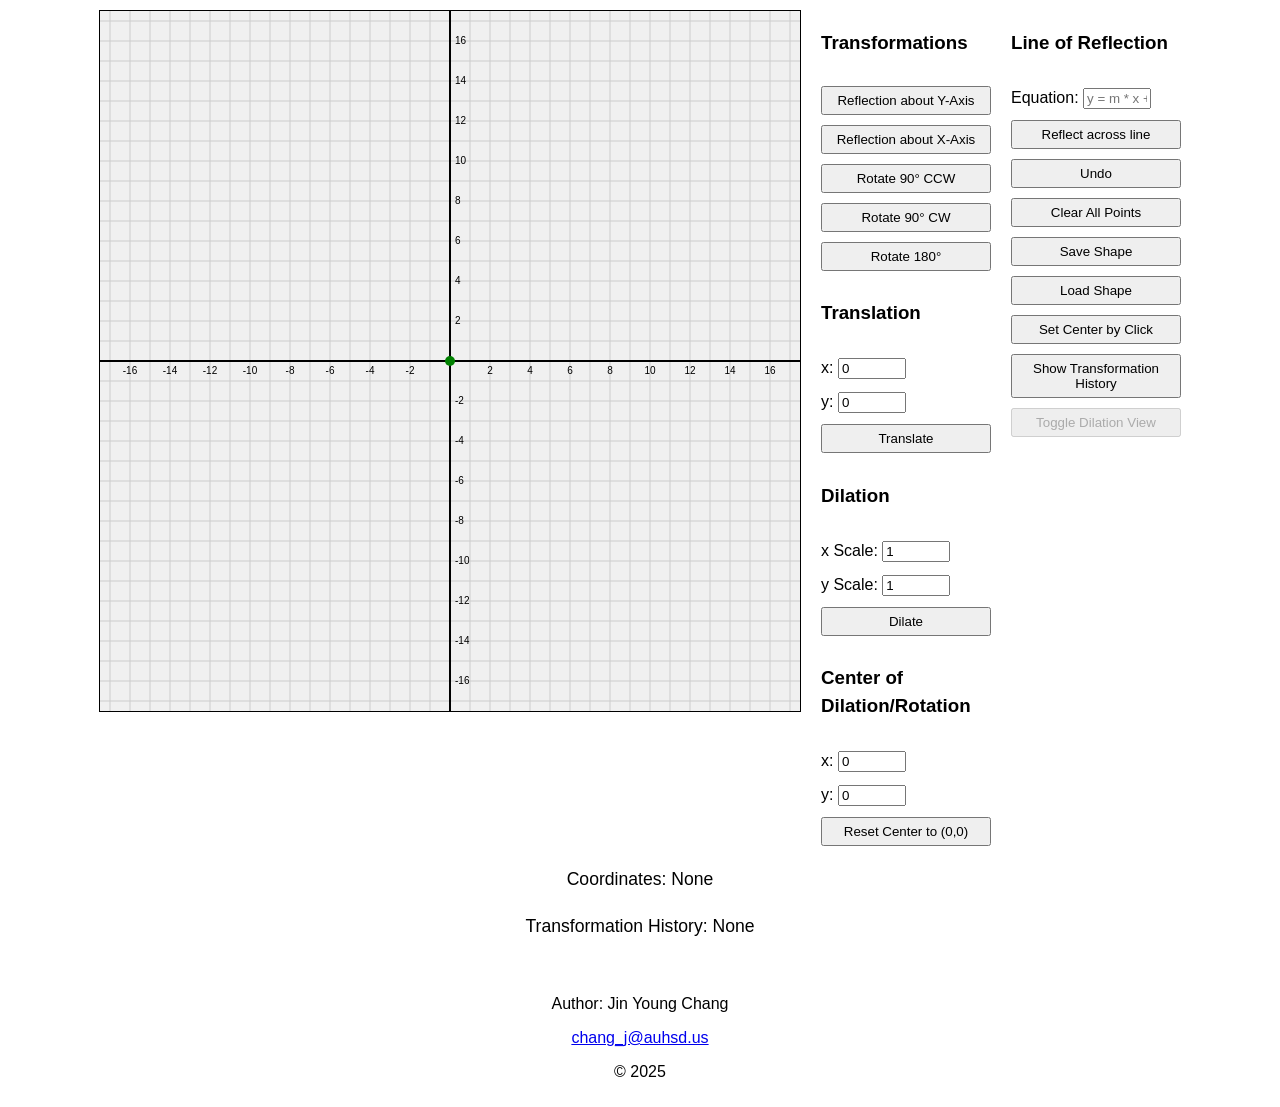
==== index.html @ a2a3efd0 "Rename index.html.html to index.html" ====
<!DOCTYPE html>
<html lang="en">
<head>
    <meta charset="UTF-8">
    <meta name="viewport" content="width=device-width, initial-scale=1.0">
    <title>Transformations & Dilations</title>
    <link rel="stylesheet" href="style.css">
    <script src="script.js"></script>
</head>
<body>
    <div id="main-container">
        <canvas id="gridCanvas"></canvas>
        <div id="controls">
            <div id="controls-left">
                <h3>Transformations</h3>
                <button id="reflectYAxis">Reflection about Y-Axis</button>
                <button id="reflectXAxis">Reflection about X-Axis</button>
                <button id="rotateCCWButton">Rotate 90° CCW</button>
                <button id="rotateCWButton">Rotate 90° CW</button>
                <button id="rotate180Button">Rotate 180°</button>
                <div>
                    <h3>Translation</h3>
                    <label>x: <input type="number" name="xMove" value="0"></label>
                    <label>y: <input type="number" name="yMove" value="0"></label>
                    <button id="translate">Translate</button>
                </div>
                <div>
                    <h3>Dilation</h3>
                    <label>x Scale: <input type="number" name="xScaleFactor" value="1"></label>
                    <label>y Scale: <input type="number" name="yScaleFactor" value="1"></label>
                    <button id="dilate">Dilate</button>
                </div>
                <div>
                    <h3>Center of Dilation/Rotation</h3>
                    <label>x: <input type="number" name="xCoord" value="0"></label>
                    <label>y: <input type="number" name="yCoord" value="0"></label>
                    <button id="resetCenter">Reset Center to (0,0)</button>
                </div>
            </div>
            <div id="controls-right">
                <div>
                    <h3>Line of Reflection</h3>
                    <label>Equation: <input id="equation" type="text" name="lineOfReflection" placeholder="y = m * x + b or x = c"></label>
                    <button id="reflection">Reflect across line</button>
                </div>
                <button id="undo">Undo</button>
                <button id="clearAll">Clear All Points</button>
                <button id="saveShape">Save Shape</button>
                <button id="loadShape">Load Shape</button>
                <button id="setCenterByClick">Set Center by Click</button>
                <button id="toggleHistory">Show Transformation History</button>
                <button id="toggleDilationView" disabled>Toggle Dilation View</button>
            </div>
        </div>
    </div>
    <div id="output">Coordinates: None</div>
    <div id="transformationLog">Transformation History: None</div>
    <footer>
        <p>Author: Jin Young Chang</p>
        <p><a href="mailto:chang_j@auhsd.us">chang_j@auhsd.us</a></p>
        <p>© 2025</p>
    </footer>
</body>
</html>
---- style.css ----
body {
    display: flex;
    flex-direction: column;
    align-items: center;
    gap: 20px;
    font-family: Arial, sans-serif;
    max-width: 1080px;
    margin: 0 auto;
    padding: 10px;
}

#main-container {
    display: flex;
    flex-direction: row;
    flex-wrap: nowrap;
    gap: 20px;
    justify-content: center;
    width: 100%;
}

canvas {
    border: 1px solid black;
    background-color: #f0f0f0;
    width: 700px;
    height: 700px;
}

#controls {
    display: flex;
    flex-direction: row;
    gap: 20px;
    width: 360px;
}

#controls-left,
#controls-right {
    display: flex;
    flex-direction: column;
    gap: 10px;
    width: 170px;
}

div {
    line-height: 1.5;
    display: flex;
    flex-direction: column;
    gap: 10px;
}

#output,
#transformationLog {
    white-space: normal;
    word-wrap: break-word;
    max-width: 1000px;
    font-size: 1.1em;
}

#transformationLog {
    display: block; /* Ensure initial visibility */
}

footer {
    position: relative;
    margin-top: 20px;
    text-align: center;
    width: 100%;
}

input {
    width: 60px;
}

#xCoord,
#yCoord {
    width: 40px;
}

#xScaleFactor,
#yScaleFactor {
    width: 60px;
}

#lineOfReflection {
    width: 110px;
}

button {
    padding: 5px 10px;
    cursor: pointer;
    width: 100%;
    text-align: center;
}

@media (max-width: 1080px) {
    #main-container {
        flex-direction: column;
        align-items: center;
    }
    #controls {
        width: 100%;
        max-width: 420px;
        flex-direction: column;
    }
    #controls-left,
    #controls-right {
        width: 100%;
    }
    button {
        width: auto;
    }
}

@media (max-width: 600px) {
    footer {
        font-size: 0.9em;
    }
    canvas {
        width: 400px;
        height: 400px;
    }
}
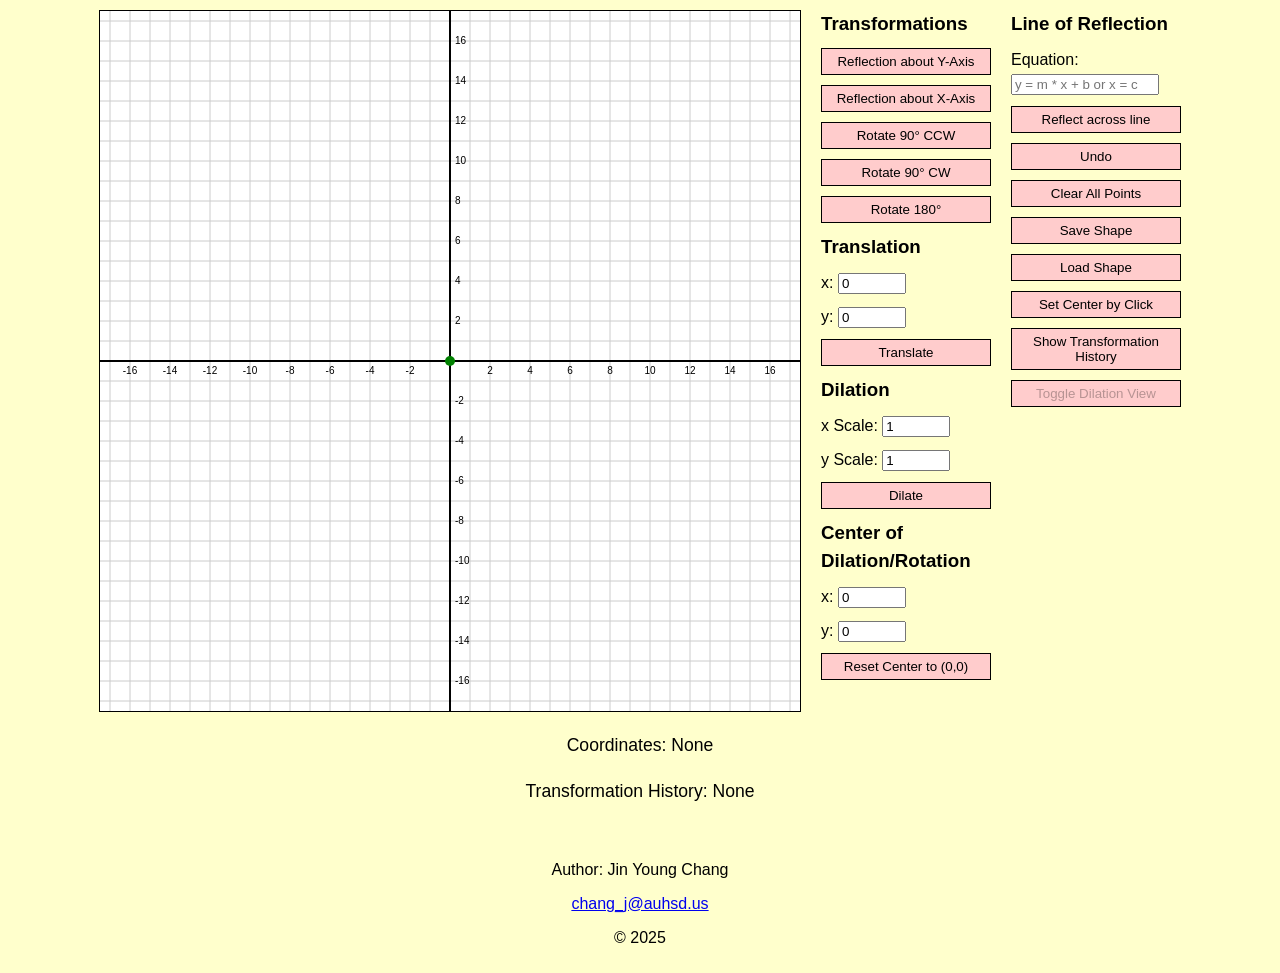
==== commit c936987d: "Add files via upload" ====
--- a/index.html
+++ b/index.html
@@ -61,4 +61,4 @@
         <p>© 2025</p>
     </footer>
 </body>
-</html>
+</html>
--- a/style.css
+++ b/style.css
@@ -7,6 +7,7 @@
     max-width: 1080px;
     margin: 0 auto;
     padding: 10px;
+    background-color: #ffffcc;
 }
 
 #main-container {
@@ -20,9 +21,15 @@
 
 canvas {
     border: 1px solid black;
-    background-color: #f0f0f0;
+    background-color: #ffffff;
     width: 700px;
     height: 700px;
+
+}
+
+h3, h4 {
+    margin-top: 0;
+    margin-bottom: 0;
 }
 
 #controls {
@@ -69,6 +76,9 @@
 input {
     width: 60px;
 }
+#equation{
+    width: 140px;
+}
 
 #xCoord,
 #yCoord {
@@ -89,6 +99,12 @@
     cursor: pointer;
     width: 100%;
     text-align: center;
+    background-color: #ffcccc;
+    border: 1px solid #000000;
+}
+button:hover {
+  background-color: #fc8fbc;
+  color: white;
 }
 
 @media (max-width: 1080px) {
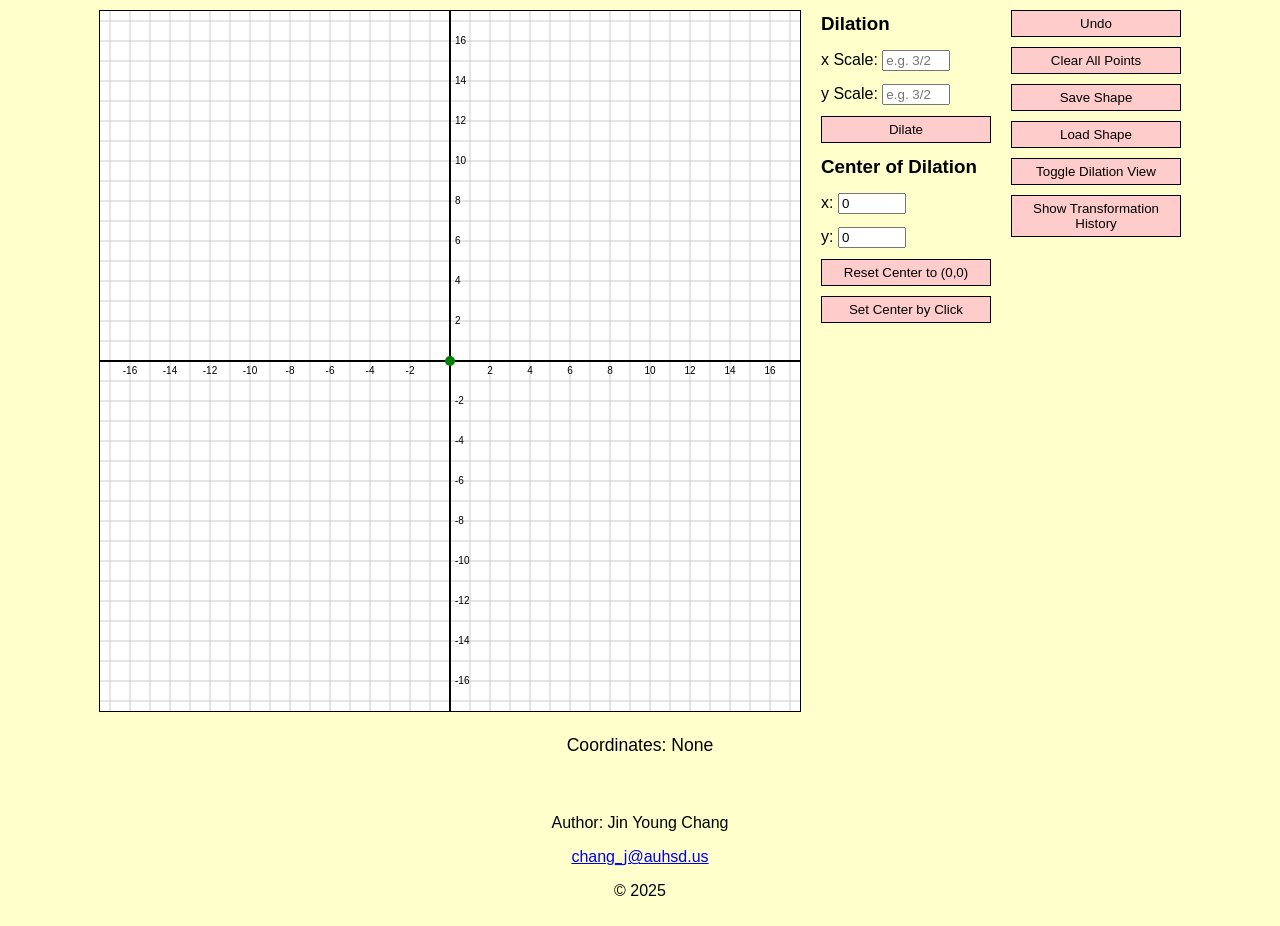
==== commit 8c83e913: "Add files via upload" ====
--- a/index.html
+++ b/index.html
@@ -3,7 +3,7 @@
 <head>
     <meta charset="UTF-8">
     <meta name="viewport" content="width=device-width, initial-scale=1.0">
-    <title>Transformations & Dilations</title>
+    <title>Transformations</title>
     <link rel="stylesheet" href="style.css">
     <script src="script.js"></script>
 </head>
@@ -12,44 +12,27 @@
         <canvas id="gridCanvas"></canvas>
         <div id="controls">
             <div id="controls-left">
-                <h3>Transformations</h3>
-                <button id="reflectYAxis">Reflection about Y-Axis</button>
-                <button id="reflectXAxis">Reflection about X-Axis</button>
-                <button id="rotateCCWButton">Rotate 90° CCW</button>
-                <button id="rotateCWButton">Rotate 90° CW</button>
-                <button id="rotate180Button">Rotate 180°</button>
+                <h3>Dilation</h3>
                 <div>
-                    <h3>Translation</h3>
-                    <label>x: <input type="number" name="xMove" value="0"></label>
-                    <label>y: <input type="number" name="yMove" value="0"></label>
-                    <button id="translate">Translate</button>
-                </div>
-                <div>
-                    <h3>Dilation</h3>
-                    <label>x Scale: <input type="number" name="xScaleFactor" value="1"></label>
-                    <label>y Scale: <input type="number" name="yScaleFactor" value="1"></label>
+                    <label>x Scale: <input type="text" name="xScaleFactor" placeholder="e.g. 3/2"></label>
+                    <label>y Scale: <input type="text" name="yScaleFactor" placeholder="e.g. 3/2"></label>
                     <button id="dilate">Dilate</button>
                 </div>
+                <h3>Center of Dilation</h3>
                 <div>
-                    <h3>Center of Dilation/Rotation</h3>
-                    <label>x: <input type="number" name="xCoord" value="0"></label>
-                    <label>y: <input type="number" name="yCoord" value="0"></label>
+                    <label>x: <input type="text" name="xCoord" value="0"></label>
+                    <label>y: <input type="text" name="yCoord" value="0"></label>
                     <button id="resetCenter">Reset Center to (0,0)</button>
+                    <button id="setCenterByClick">Set Center by Click</button>
                 </div>
             </div>
             <div id="controls-right">
-                <div>
-                    <h3>Line of Reflection</h3>
-                    <label>Equation: <input id="equation" type="text" name="lineOfReflection" placeholder="y = m * x + b or x = c"></label>
-                    <button id="reflection">Reflect across line</button>
-                </div>
                 <button id="undo">Undo</button>
                 <button id="clearAll">Clear All Points</button>
                 <button id="saveShape">Save Shape</button>
                 <button id="loadShape">Load Shape</button>
-                <button id="setCenterByClick">Set Center by Click</button>
+                <button id="toggleDilationView">Toggle Dilation View</button>
                 <button id="toggleHistory">Show Transformation History</button>
-                <button id="toggleDilationView" disabled>Toggle Dilation View</button>
             </div>
         </div>
     </div>
@@ -58,7 +41,7 @@
     <footer>
         <p>Author: Jin Young Chang</p>
         <p><a href="mailto:chang_j@auhsd.us">chang_j@auhsd.us</a></p>
-        <p>© 2025</p>
+        <p>&copy; 2025</p>
     </footer>
 </body>
 </html>
--- a/style.css
+++ b/style.css
@@ -24,10 +24,9 @@
     background-color: #ffffff;
     width: 700px;
     height: 700px;
-
 }
 
-h3, h4 {
+h3 {
     margin-top: 0;
     margin-bottom: 0;
 }
@@ -63,7 +62,7 @@
 }
 
 #transformationLog {
-    display: block; /* Ensure initial visibility */
+    display: none;
 }
 
 footer {
@@ -76,9 +75,6 @@
 input {
     width: 60px;
 }
-#equation{
-    width: 140px;
-}
 
 #xCoord,
 #yCoord {
@@ -90,10 +86,6 @@
     width: 60px;
 }
 
-#lineOfReflection {
-    width: 110px;
-}
-
 button {
     padding: 5px 10px;
     cursor: pointer;
@@ -103,8 +95,8 @@
     border: 1px solid #000000;
 }
 button:hover {
-  background-color: #fc8fbc;
-  color: white;
+    background-color: #fc8fbc;
+    color: white;
 }
 
 @media (max-width: 1080px) {
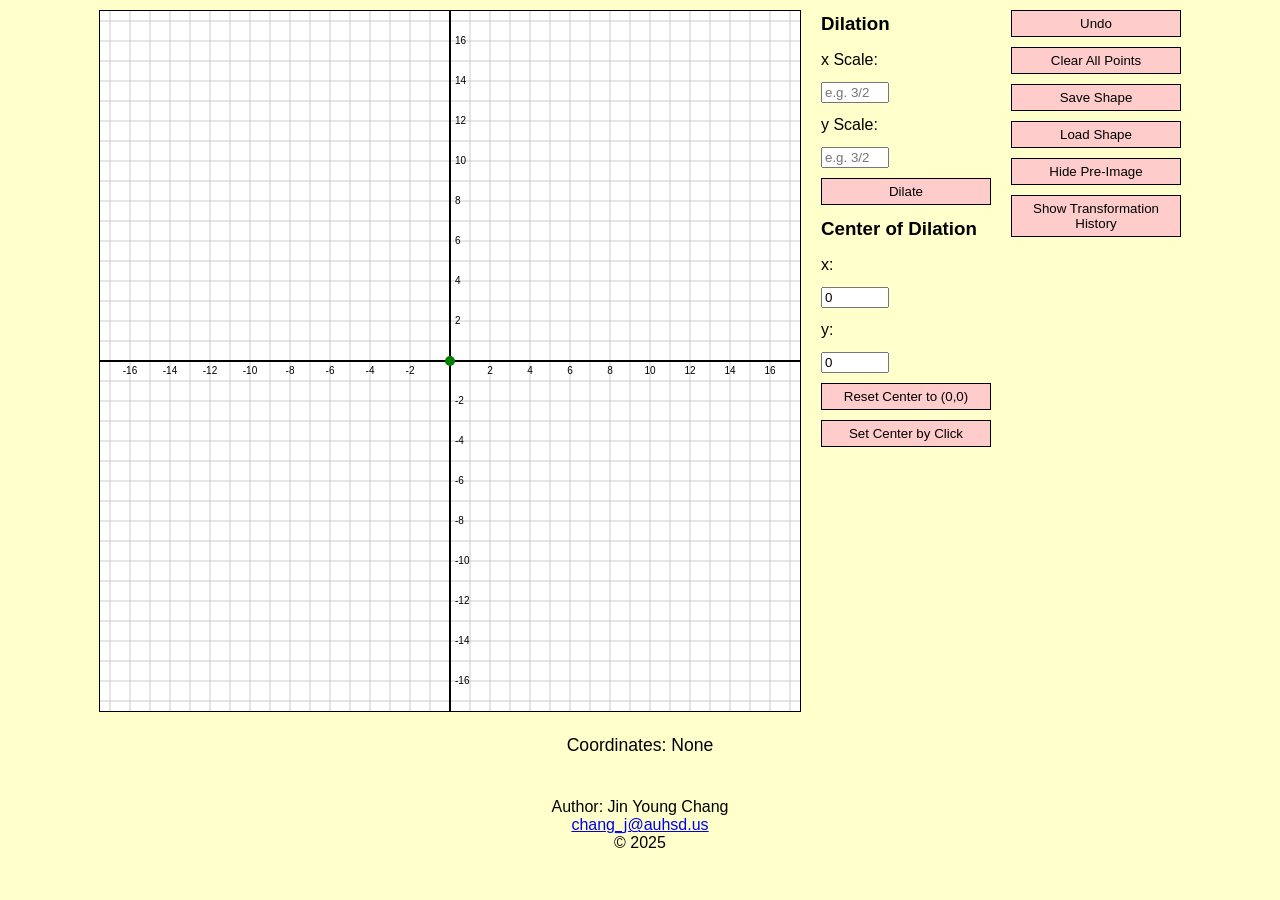
==== commit 047860b6: "Update index.html" ====
--- a/index.html
+++ b/index.html
@@ -3,9 +3,8 @@
 <head>
     <meta charset="UTF-8">
     <meta name="viewport" content="width=device-width, initial-scale=1.0">
-    <title>Transformations</title>
+    <title>Dilation</title>
     <link rel="stylesheet" href="style.css">
-    <script src="script.js"></script>
 </head>
 <body>
     <div id="main-container">
@@ -14,34 +13,37 @@
             <div id="controls-left">
                 <h3>Dilation</h3>
                 <div>
-                    <label>x Scale: <input type="text" name="xScaleFactor" placeholder="e.g. 3/2"></label>
-                    <label>y Scale: <input type="text" name="yScaleFactor" placeholder="e.g. 3/2"></label>
+                    x Scale: <input type="text" name="xScaleFactor" placeholder="e.g. 3/2">
+                    y Scale: <input type="text" name="yScaleFactor" placeholder="e.g. 3/2">
                     <button id="dilate">Dilate</button>
                 </div>
                 <h3>Center of Dilation</h3>
                 <div>
-                    <label>x: <input type="text" name="xCoord" value="0"></label>
-                    <label>y: <input type="text" name="yCoord" value="0"></label>
+                    x: <input type="text" name="xCoord" value="0">
+                    y: <input type="text" name="yCoord" value="0">
                     <button id="resetCenter">Reset Center to (0,0)</button>
                     <button id="setCenterByClick">Set Center by Click</button>
                 </div>
             </div>
             <div id="controls-right">
-                <button id="undo">Undo</button>
-                <button id="clearAll">Clear All Points</button>
-                <button id="saveShape">Save Shape</button>
-                <button id="loadShape">Load Shape</button>
-                <button id="toggleDilationView">Toggle Dilation View</button>
-                <button id="toggleHistory">Show Transformation History</button>
+                <div>
+                    <button id="undo">Undo</button>
+                    <button id="clearAll">Clear All Points</button>
+                    <button id="saveShape">Save Shape</button>
+                    <button id="loadShape">Load Shape</button>
+                    <button id="toggleDilationView">Hide Pre-Image</button>
+                    <button id="toggleHistory">Show Transformation History</button>
+                </div>
             </div>
         </div>
     </div>
     <div id="output">Coordinates: None</div>
     <div id="transformationLog">Transformation History: None</div>
     <footer>
-        <p>Author: Jin Young Chang</p>
-        <p><a href="mailto:chang_j@auhsd.us">chang_j@auhsd.us</a></p>
-        <p>&copy; 2025</p>
+        Author: Jin Young Chang<br>
+        <a href="mailto:chang_j@auhsd.us">chang_j@auhsd.us</a><br>
+        &copy; 2025
     </footer>
+    <script src="script.js"></script>
 </body>
-</html>+</html>
